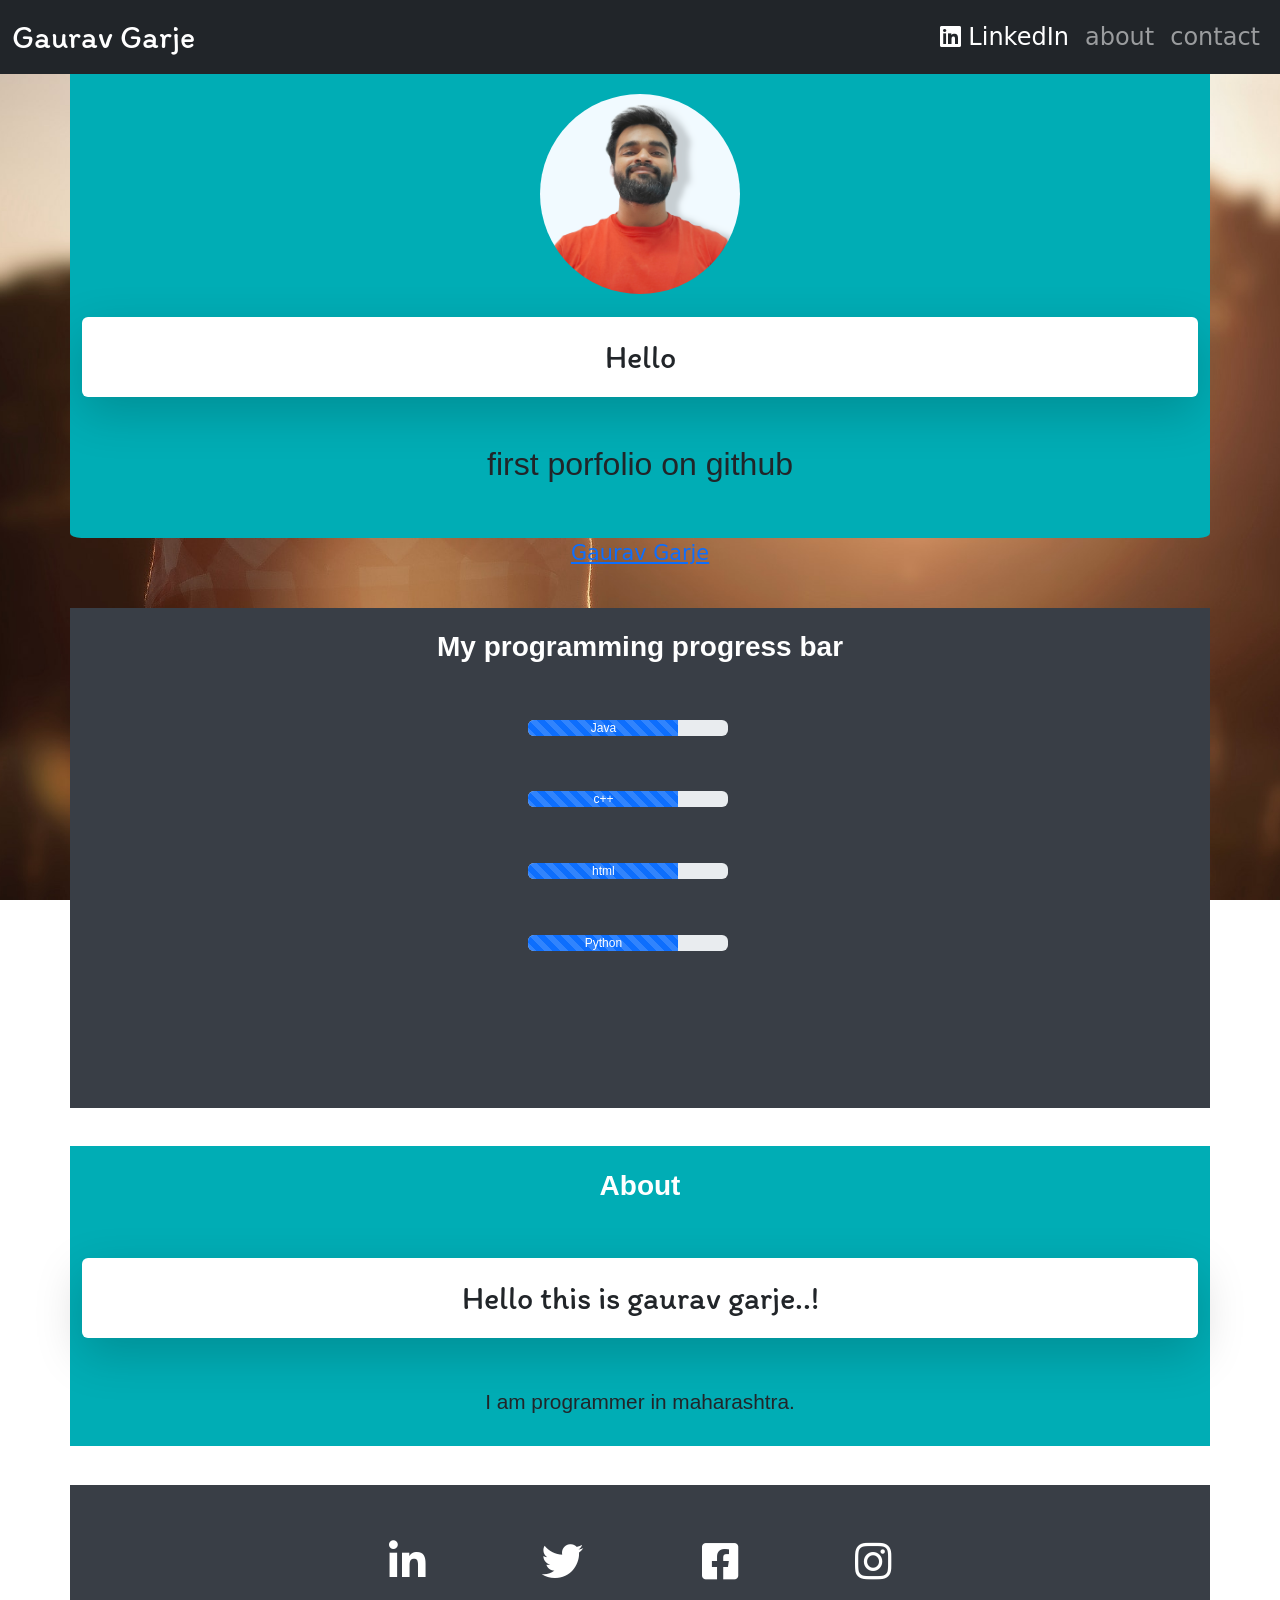
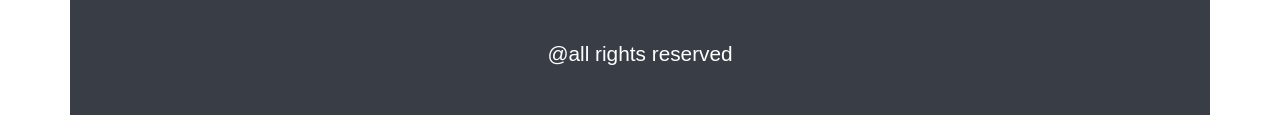
==== index.html @ a39de4ad "Update index.html" ====
<!DOCTYPE html>
<html lang="en" dir="ltr">

<head>
  <!-- <meta charset="utf-8"> -->
  <title>Gaurav Garje</title>
  <meta name="viewport" content="width=device-width, initial-scale=1.0">
  <link rel="stylesheet" href="https://use.fontawesome.com/releases/v5.15.3/css/all.css" integrity="sha384-SZXxX4whJ79/gErwcOYf+zWLeJdY/qpuqC4cAa9rOGUstPomtqpuNWT9wdPEn2fk" crossorigin="anonymous">
  <link href="https://cdn.jsdelivr.net/npm/bootstrap@5.0.0/dist/css/bootstrap.min.css" rel="stylesheet" integrity="sha384-wEmeIV1mKuiNpC+IOBjI7aAzPcEZeedi5yW5f2yOq55WWLwNGmvvx4Um1vskeMj0" crossorigin="anonymous">
  <script src="https://cdn.jsdelivr.net/npm/bootstrap@5.0.0/dist/js/bootstrap.bundle.min.js" integrity="sha384-p34f1UUtsS3wqzfto5wAAmdvj+osOnFyQFpp4Ua3gs/ZVWx6oOypYoCJhGGScy+8" crossorigin="anonymous"></script>
  <link rel="preconnect" href="https://fonts.gstatic.com">
<link href="https://fonts.googleapis.com/css2?family=Itim&display=swap" rel="stylesheet">
<script src="https://platform.linkedin.com/badges/js/profile.js" async defer type="text/javascript"></script>
  <link rel="stylesheet" href="styles.css">
</head>

<body>
  <div class="parallax">
  <nav class="navbar navbar-expand-lg navbar-dark bg-dark fixed-top">
    <div class="container-fluid">
      <a class="navbar-brand" href="#">Gaurav Garje</a>
      <button class="navbar-toggler" type="button" data-bs-toggle="collapse" data-bs-target="#navbarNav" aria-controls="navbarNav" aria-expanded="false" aria-label="Toggle navigation">
        <span class="navbar-toggler-icon"></span>
      </button>
      <div class="collapse navbar-collapse" id="navbarNav">
        <ul class="navbar-nav ms-auto">
          <li class="nav-item">
            <a class="nav-link active" aria-current="page" href="#programming_bar"><i class="fab fa-linkedin"></i> LinkedIn</a>
          </li>
          <li class="nav-item">
            <a class="nav-link" href="#about">about</a>
          </li>
          <li class="nav-item">
            <a class="nav-link" href="#contact">contact</a>
          </li>

        </ul>
      </div>
    </div>
  </nav>
  <div class="container first-page">
    <img class="profile-img" src="images/profile.png" alt="img">
    <div class="hello-first hiid shadow-lg p-3 mb-5 bg-body rounded">Hello</div>
    <h2 class="h2">first porfolio on github</h2>

  </div>
  <div class="container linkedin-profile">
  <div class="d-flex justify-content-center">
      <div class="badge-base LI-profile-badge" data-locale="en_US" data-size="large" data-theme="light" data-type="HORIZONTAL" data-vanity="gaurav-garje-644a24183" data-version="v1"><a class="badge-base__link LI-simple-link" href="https://in.linkedin.com/in/gaurav-garje-644a24183?trk=profile-badge">Gaurav Garje</a></div>
  </div>


  </div>
  <div class="container second-page">
    <h3 id="programming_bar">My programming progress bar</h3>
    
      <div class="row">
        <div class="col-12">
          <div class="progress pro-top">
            <div class="progress-bar progress-bar-striped progress-bar-animated" role="progressbar" aria-valuenow="25" aria-valuemin="0" aria-valuemax="100" style="width: 75%">Java</div>

          </div>

          <div class="progress">
            <div class="progress-bar progress-bar-striped progress-bar-animated" role="progressbar" aria-valuenow="45" aria-valuemin="0" aria-valuemax="100" style="width: 75%">c++</div>

          </div>
          <div class="progress">
            <div class="progress-bar progress-bar-striped progress-bar-animated" role="progressbar" aria-valuenow="55" aria-valuemin="0" aria-valuemax="100" style="width: 75%">html</div>

          </div>
          <div class="progress">
            <div class="progress-bar progress-bar-striped progress-bar-animated" role="progressbar" aria-valuenow="20" aria-valuemin="0" aria-valuemax="100" style="width: 75%">Python</div>

          </div>

        </div>
      </div>


  </div>
  <div class="container third-page about">
    <h3 id="about">About</h3>
  <div class="hello-first hiid shadow-lg p-3 mb-5 bg-body rounded">Hello this is gaurav garje..!</div>
    <p>I am programmer in maharashtra.</p>

  </div>
  <footer id="contact" class="container fourth-page">
    <i class="social-media fab fa-linkedin-in fa-2x"></i>
    <i class="social-media fab fa-twitter fa-2x"></i>
    <i class="social-media fab fa-facebook-square fa-2x"></i>
    <i class="social-media fab fa-instagram fa-2x"></i>
    <p class="footer-note">@all rights reserved</p>
  </footer>
  </div>
  <script>
// When the user scrolls down 20px from the top of the document, slide down the navbar
window.onscroll = function() {scrollFunction()};

function scrollFunction() {
  if (document.body.scrollTop > 20 || document.documentElement.scrollTop > 20) {
    document.getElementById("navbar").style.top = "0";
  } else {
    document.getElementById("navbar").style.top = "-50px";
  }
}


</script>

</body>

</html>
---- styles.css ----
.hiid{
  text-align: center;
}
h2{
  text-align: center;
}
h3{
  font-weight: bold;
  color: white;
  margin-top: 3%;
  margin-bottom: 5%;
  padding-top: 2%;
}
h4{
font-size: 1rem;
text-align: center;
}
p{
  font-family: 'Roboto Condensed', sans-serif;
  font-weight: lighter;
}
.navbar-brand{
  font-family: 'Itim', cursive;
  font-size: 2rem;
}
.navbar{
  background-color: red;
  font-size: 1.5rem;
}
.container{

font-size: 1.3rem;
text-align: center;

}
.profile-img{
height: 200px;
width: 200px;
text-align: center;
border-radius: 100%;
font-size: 2rem;
margin-top: 5%;

margin-bottom: 2%;

}
.hello-first{
  font-family: 'Itim', cursive;
  font-size: 2rem;
}
.first-page{
  height: 500px;
  border-radius: 1%;
  background-color: #00adb5;
  margin-top: 3%;
  font-family: 'Roboto Condensed', sans-serif;

}
.second-page{

  height: 500px;
  background-color: #393e46;
  text-align: center;
  margin-top: 3%;
  font-family: 'Roboto Condensed', sans-serif;
  color: white;
}
.third-page{
  text-align: center;
  background-color: #00adb5;
  height: 300px;

  margin-top: 3%;
  font-family: 'Roboto Condensed', sans-serif;

}
.fourth-page{
  text-align: center;
  background-color: #393e46;
  height: 230px;
  margin-top: 3%;
  font-family: 'Roboto Condensed', sans-serif;

}
.progress{
  width: 200px;
  margin-bottom: 5%;
  margin-left: 40%;
  text-align:center;

}
.language-ex{
  text-align: left;


}
.social-media{
  color: white;
  margin:5%;

}
.social-media:hover{
  color: #f9ed69;
  border: 2px;
}
.footer-note{
  color: white;
  margin-bottom: 5%;

}
.parallax {
  /* The image used */
  background-image:url(images/para.jpg);

  /* Full height */
  height: 100%;

  /* Create the parallax scrolling effect */
  background-attachment: fixed;
  background-position: center;
  background-repeat: no-repeat;
  background-size: cover;
}
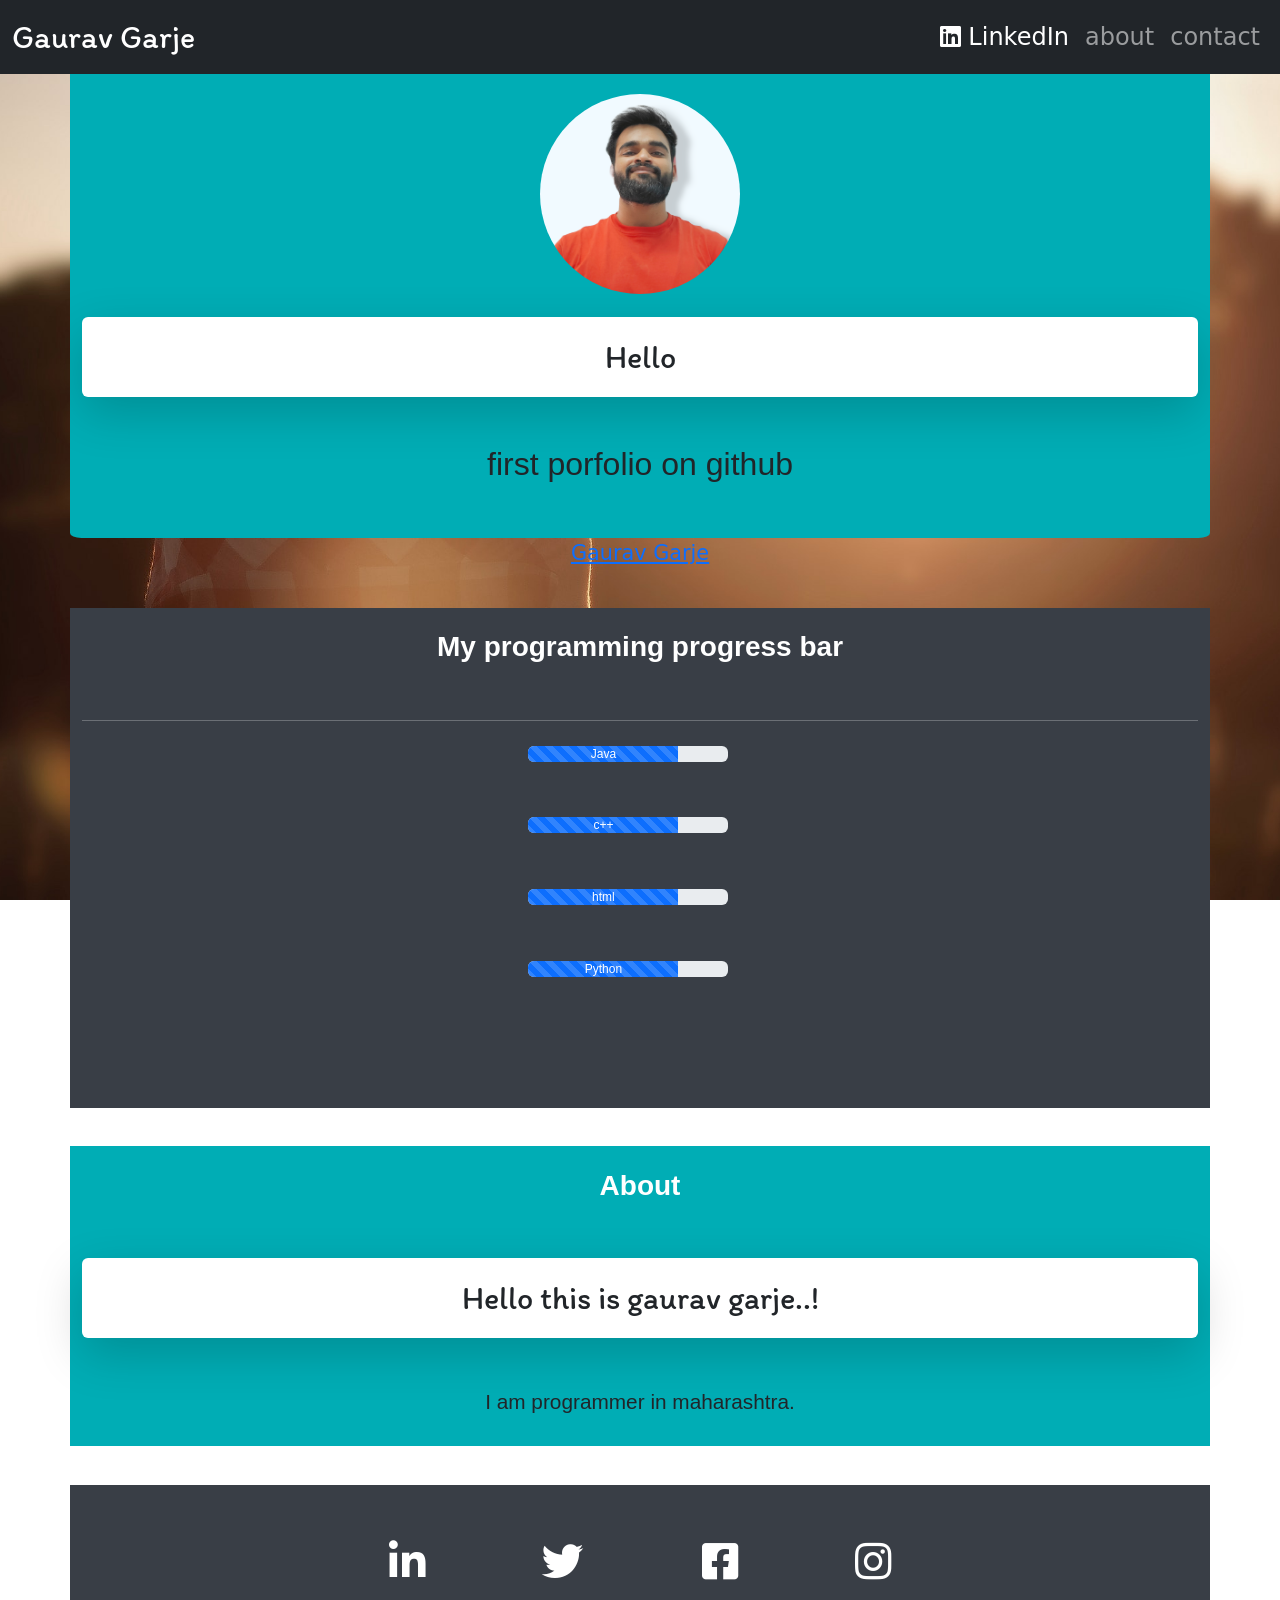
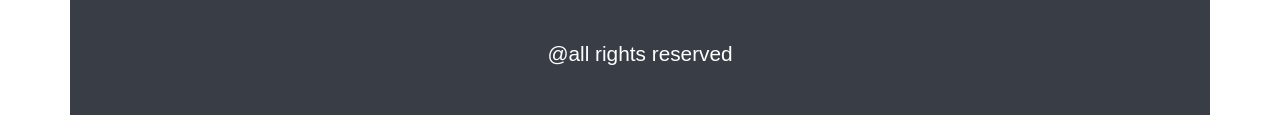
==== commit 787f084c: "Update index.html" ====
--- a/index.html
+++ b/index.html
@@ -52,25 +52,26 @@
 
   </div>
   <div class="container second-page">
-    <h3 id="programming_bar">My programming progress bar</h3>
-    
+    <h3 id="programming_bar" style="color:white">My programming progress bar</h3>
+    <hr style="color:white;height:10px">
+
       <div class="row">
         <div class="col-12">
           <div class="progress pro-top">
-            <div class="progress-bar progress-bar-striped progress-bar-animated" role="progressbar" aria-valuenow="25" aria-valuemin="0" aria-valuemax="100" style="width: 75%">Java</div>
+            <div class="progress-bar progress-bar-striped progress-bar-animated" role="progressbar" aria-valuenow="50" aria-valuemin="0" aria-valuemax="100" style="width: 75%">Java</div>
 
           </div>
 
           <div class="progress">
-            <div class="progress-bar progress-bar-striped progress-bar-animated" role="progressbar" aria-valuenow="45" aria-valuemin="0" aria-valuemax="100" style="width: 75%">c++</div>
+            <div class="progress-bar progress-bar-striped progress-bar-animated" role="progressbar" aria-valuenow="10" aria-valuemin="0" aria-valuemax="100" style="width: 75%">c++</div>
 
           </div>
           <div class="progress">
-            <div class="progress-bar progress-bar-striped progress-bar-animated" role="progressbar" aria-valuenow="55" aria-valuemin="0" aria-valuemax="100" style="width: 75%">html</div>
+            <div class="progress-bar progress-bar-striped progress-bar-animated" role="progressbar" aria-valuenow="66" aria-valuemin="0" aria-valuemax="100" style="width: 75%">html</div>
 
           </div>
           <div class="progress">
-            <div class="progress-bar progress-bar-striped progress-bar-animated" role="progressbar" aria-valuenow="20" aria-valuemin="0" aria-valuemax="100" style="width: 75%">Python</div>
+            <div class="progress-bar progress-bar-striped progress-bar-animated" role="progressbar" aria-valuenow="90" aria-valuemin="0" aria-valuemax="100" style="width: 75%">Python</div>
 
           </div>
 
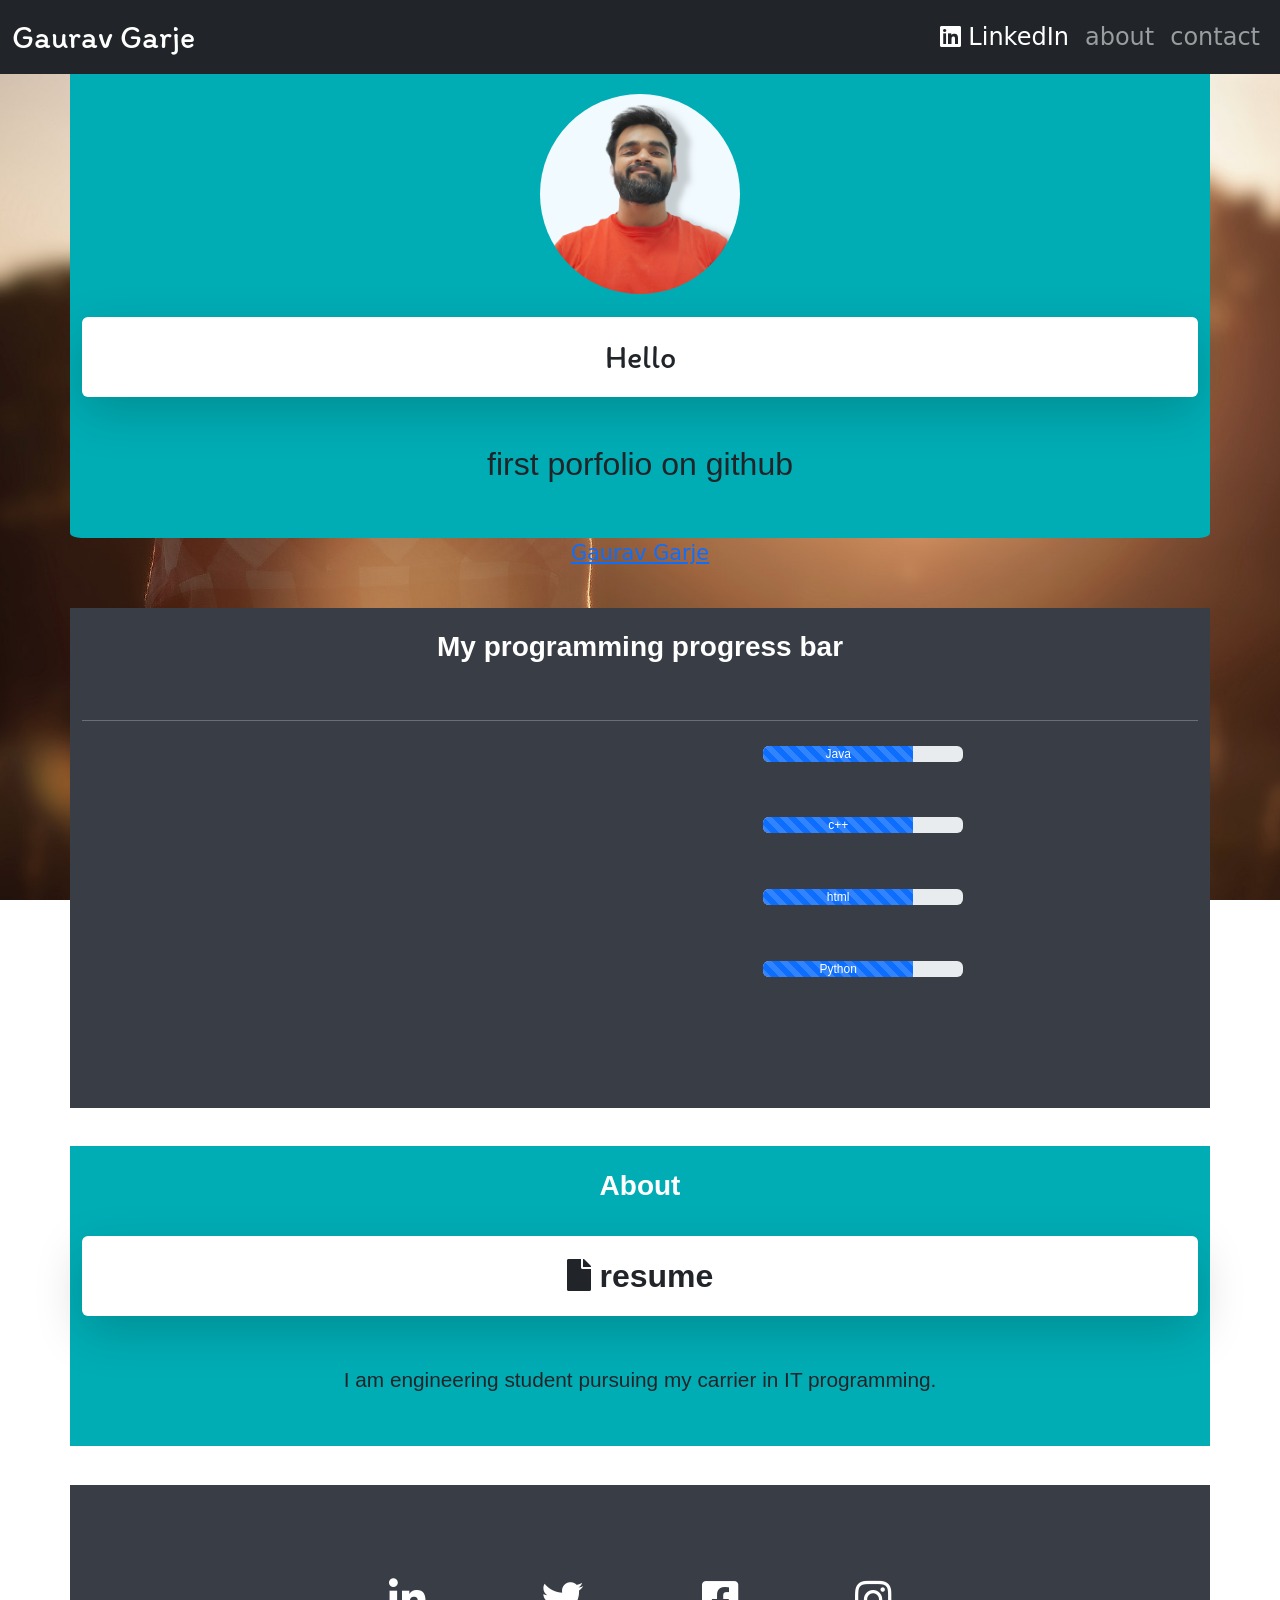
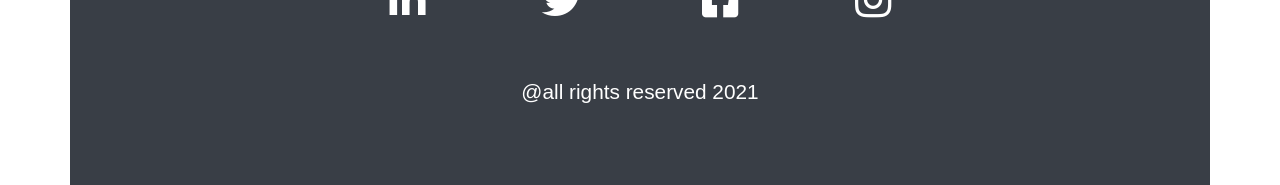
==== commit baf33b7b: "Update index.html" ====
--- a/index.html
+++ b/index.html
@@ -25,7 +25,7 @@
       <div class="collapse navbar-collapse" id="navbarNav">
         <ul class="navbar-nav ms-auto">
           <li class="nav-item">
-            <a class="nav-link active" aria-current="page" href="#programming_bar"><i class="fab fa-linkedin"></i> LinkedIn</a>
+            <a class="nav-link active" aria-current="page" href="#linkedin-profile"><i class="fab fa-linkedin"></i> LinkedIn</a>
           </li>
           <li class="nav-item">
             <a class="nav-link" href="#about">about</a>
@@ -44,8 +44,8 @@
     <h2 class="h2">first porfolio on github</h2>
 
   </div>
-  <div class="container linkedin-profile">
-  <div class="d-flex justify-content-center">
+  <div id="linkedin-profile" class="container">
+  <div class="d-flex justify-content-center linkedin-profile">
       <div class="badge-base LI-profile-badge" data-locale="en_US" data-size="large" data-theme="light" data-type="HORIZONTAL" data-vanity="gaurav-garje-644a24183" data-version="v1"><a class="badge-base__link LI-simple-link" href="https://in.linkedin.com/in/gaurav-garje-644a24183?trk=profile-badge">Gaurav Garje</a></div>
   </div>
 
@@ -57,23 +57,35 @@
 
       <div class="row">
         <div class="col-12">
-          <div class="progress pro-top">
-            <div class="progress-bar progress-bar-striped progress-bar-animated" role="progressbar" aria-valuenow="50" aria-valuemin="0" aria-valuemax="100" style="width: 75%">Java</div>
+          <div class="d-flex justify-content-center">
+            <div class="progress pro-top progress-top">
+              <div class="progress-bar progress-bar-striped progress-bar-animated" role="progressbar" aria-valuenow="50" aria-valuemin="0" aria-valuemax="100" style="width: 75%;">Java</div>
 
+            </div>
+          </div>
+          <div class="d-flex justify-content-center">
+            <div class="progress">
+              <div class="progress-bar progress-bar-striped progress-bar-animated" role="progressbar" aria-valuenow="10" aria-valuemin="0" aria-valuemax="100" style="width: 75%">c++</div>
+
+            </div>
+          </div>
+          <div class="d-flex justify-content-center">
+            <div class="progress">
+              <div class="progress-bar progress-bar-striped progress-bar-animated" role="progressbar" aria-valuenow="66" aria-valuemin="0" aria-valuemax="100" style="width: 75%">html</div>
+
+            </div>
+          </div>
+          <div class="d-flex justify-content-center">
+            <div class="progress">
+              <div class="progress-bar progress-bar-striped progress-bar-animated" role="progressbar" aria-valuenow="90" aria-valuemin="0" aria-valuemax="100" style="width: 75%">Python</div>
+
+            </div>
           </div>
 
-          <div class="progress">
-            <div class="progress-bar progress-bar-striped progress-bar-animated" role="progressbar" aria-valuenow="10" aria-valuemin="0" aria-valuemax="100" style="width: 75%">c++</div>
 
-          </div>
-          <div class="progress">
-            <div class="progress-bar progress-bar-striped progress-bar-animated" role="progressbar" aria-valuenow="66" aria-valuemin="0" aria-valuemax="100" style="width: 75%">html</div>
 
-          </div>
-          <div class="progress">
-            <div class="progress-bar progress-bar-striped progress-bar-animated" role="progressbar" aria-valuenow="90" aria-valuemin="0" aria-valuemax="100" style="width: 75%">Python</div>
 
-          </div>
+
 
         </div>
       </div>
@@ -81,9 +93,9 @@
 
   </div>
   <div class="container third-page about">
-    <h3 id="about">About</h3>
-  <div class="hello-first hiid shadow-lg p-3 mb-5 bg-body rounded">Hello this is gaurav garje..!</div>
-    <p>I am programmer in maharashtra.</p>
+    <h3 id="about" style="margin-bottom:3%">About</h3>
+  <div class="hello-first hiid shadow-lg p-3 mb-5 bg-body rounded" style="font-family: 'Roboto Condensed', sans-serif"><i class="fas fa-file"></i> <b>resume</b></div>
+    <p>I am engineering student pursuing my carrier in IT programming.</p>
 
   </div>
   <footer id="contact" class="container fourth-page">
@@ -91,7 +103,7 @@
     <i class="social-media fab fa-twitter fa-2x"></i>
     <i class="social-media fab fa-facebook-square fa-2x"></i>
     <i class="social-media fab fa-instagram fa-2x"></i>
-    <p class="footer-note">@all rights reserved</p>
+    <p class="footer-note">@all rights reserved 2021</p>
   </footer>
   </div>
   <script>
--- a/styles.css
+++ b/styles.css
@@ -1,3 +1,8 @@
+body,html{
+  overflow: scroll;
+-webkit-overflow-scrolling: touch;
+}
+
 .hiid{
   text-align: center;
 }
@@ -77,9 +82,10 @@
 .fourth-page{
   text-align: center;
   background-color: #393e46;
-  height: 230px;
+  height: 300px;
   margin-top: 3%;
   font-family: 'Roboto Condensed', sans-serif;
+  padding-top: 3%;
 
 }
 .progress{
@@ -88,6 +94,10 @@
   margin-left: 40%;
   text-align:center;
 
+}
+.progress-bar {
+    -webkit-transition: none !important;
+    transition: none !important;
 }
 .language-ex{
   text-align: left;
@@ -121,3 +131,7 @@
   background-repeat: no-repeat;
   background-size: cover;
 }
+.linkedin-profile{
+  text-align: center;
+  margin-left:auto;
+}
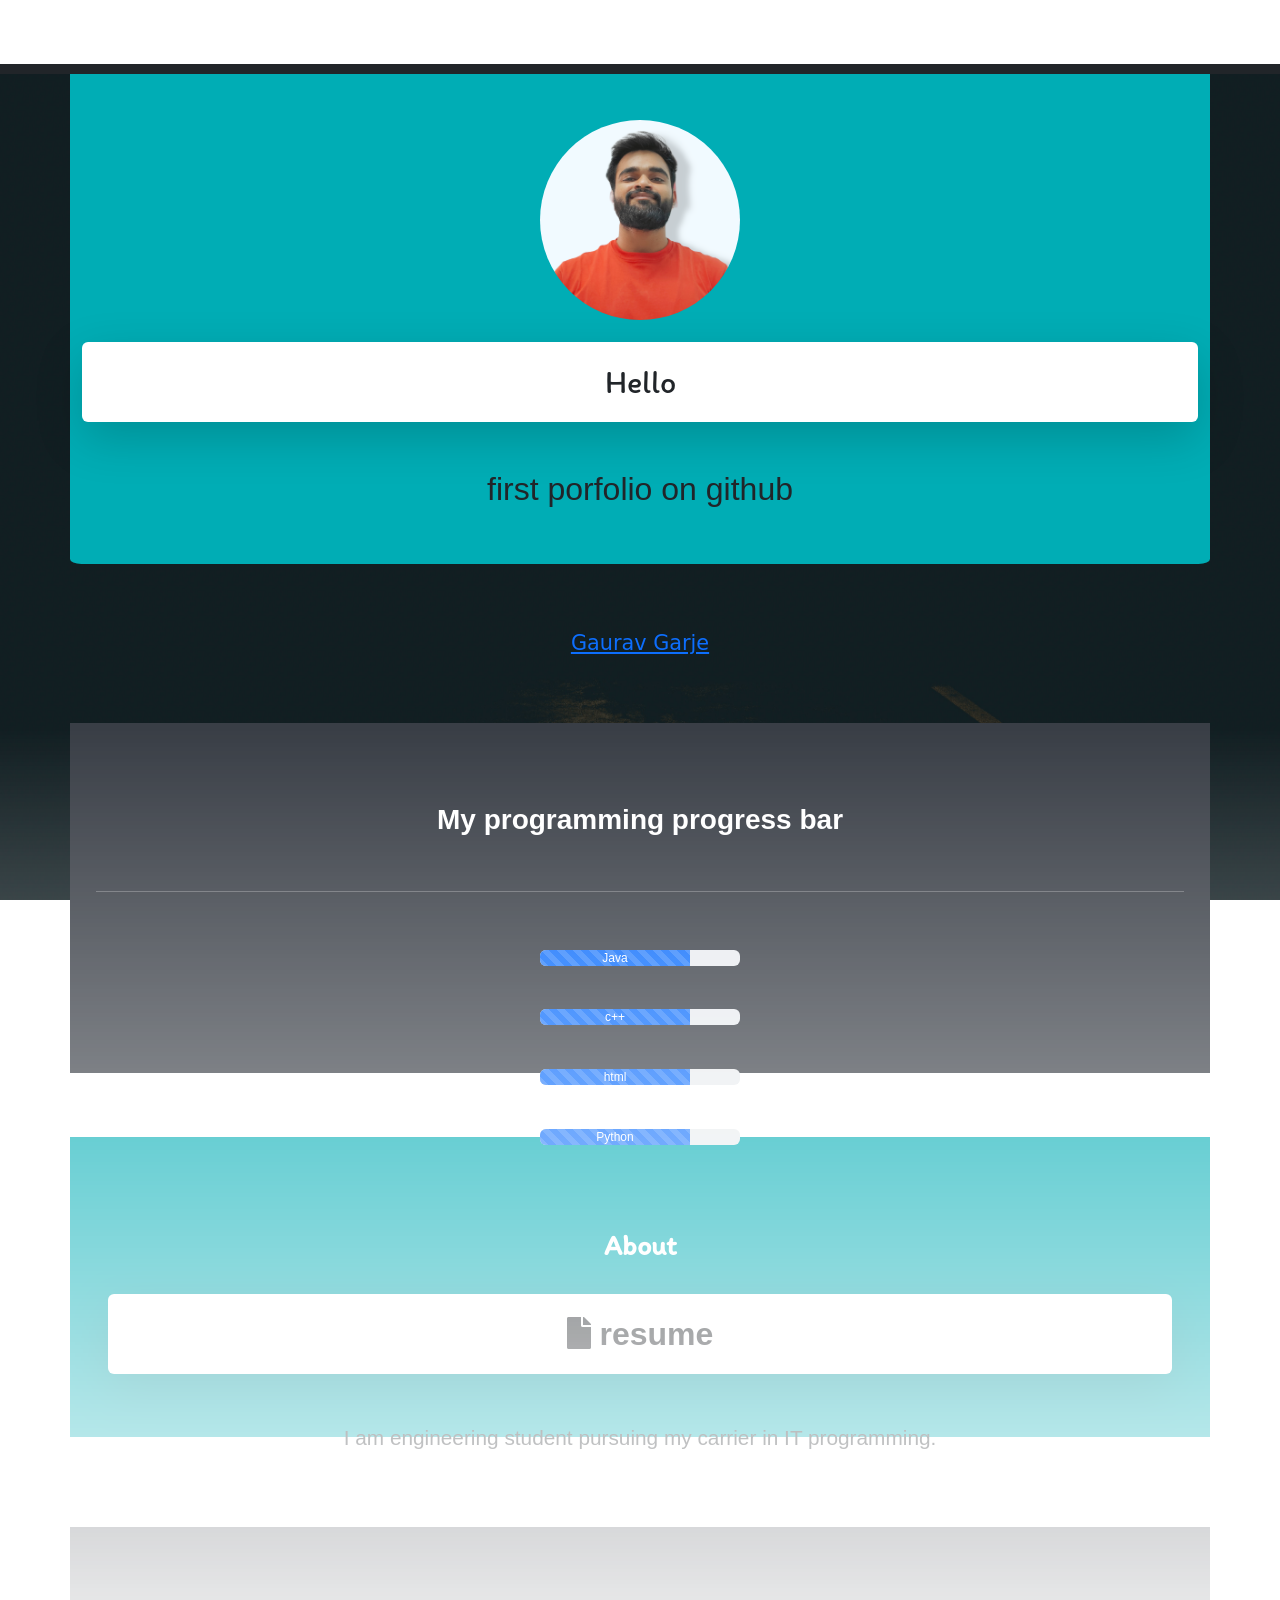
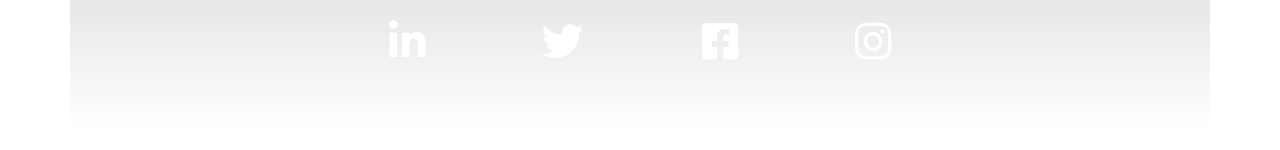
==== commit 87209a00: "Update index.html" ====
--- a/index.html
+++ b/index.html
@@ -44,8 +44,8 @@
     <h2 class="h2">first porfolio on github</h2>
 
   </div>
-  <div id="linkedin-profile" class="container">
-  <div class="d-flex justify-content-center linkedin-profile">
+  <div class="container">
+  <div id="linkedin-profile"class="d-flex justify-content-center linkedin-profile">
       <div class="badge-base LI-profile-badge" data-locale="en_US" data-size="large" data-theme="light" data-type="HORIZONTAL" data-vanity="gaurav-garje-644a24183" data-version="v1"><a class="badge-base__link LI-simple-link" href="https://in.linkedin.com/in/gaurav-garje-644a24183?trk=profile-badge">Gaurav Garje</a></div>
   </div>
 
--- a/styles.css
+++ b/styles.css
@@ -57,41 +57,43 @@
   height: 500px;
   border-radius: 1%;
   background-color: #00adb5;
-  margin-top: 3%;
+  margin-top: 5%;
+  margin-bottom: 5%;
   font-family: 'Roboto Condensed', sans-serif;
 
 }
 .second-page{
-
-  height: 500px;
+  padding: 2%;
+  height: 350px;
   background-color: #393e46;
   text-align: center;
-  margin-top: 3%;
+  margin-top: 5%;
   font-family: 'Roboto Condensed', sans-serif;
   color: white;
 }
 .third-page{
+  padding: 3%;
   text-align: center;
   background-color: #00adb5;
   height: 300px;
 
-  margin-top: 3%;
-  font-family: 'Roboto Condensed', sans-serif;
+  margin-top: 5%;
+  font-family: 'Itim', cursive;
 
 }
 .fourth-page{
   text-align: center;
   background-color: #393e46;
-  height: 300px;
-  margin-top: 3%;
+  height: 200px;
+  margin-top: 7%;
   font-family: 'Roboto Condensed', sans-serif;
   padding-top: 3%;
+
 
 }
 .progress{
   width: 200px;
-  margin-bottom: 5%;
-  margin-left: 40%;
+  margin-bottom: 4%;
   text-align:center;
 
 }
@@ -118,18 +120,23 @@
   margin-bottom: 5%;
 
 }
+.progress-top{
+  margin-top: 3%;
+}
 .parallax {
   /* The image used */
-  background-image:url(images/para.jpg);
+  background-image:url(images/parallox.jpg);
 
   /* Full height */
   height: 100%;
 
   /* Create the parallax scrolling effect */
+  mask: linear-gradient(to bottom, white 40%, transparent);
   background-attachment: fixed;
   background-position: center;
   background-repeat: no-repeat;
   background-size: cover;
+
 }
 .linkedin-profile{
   text-align: center;
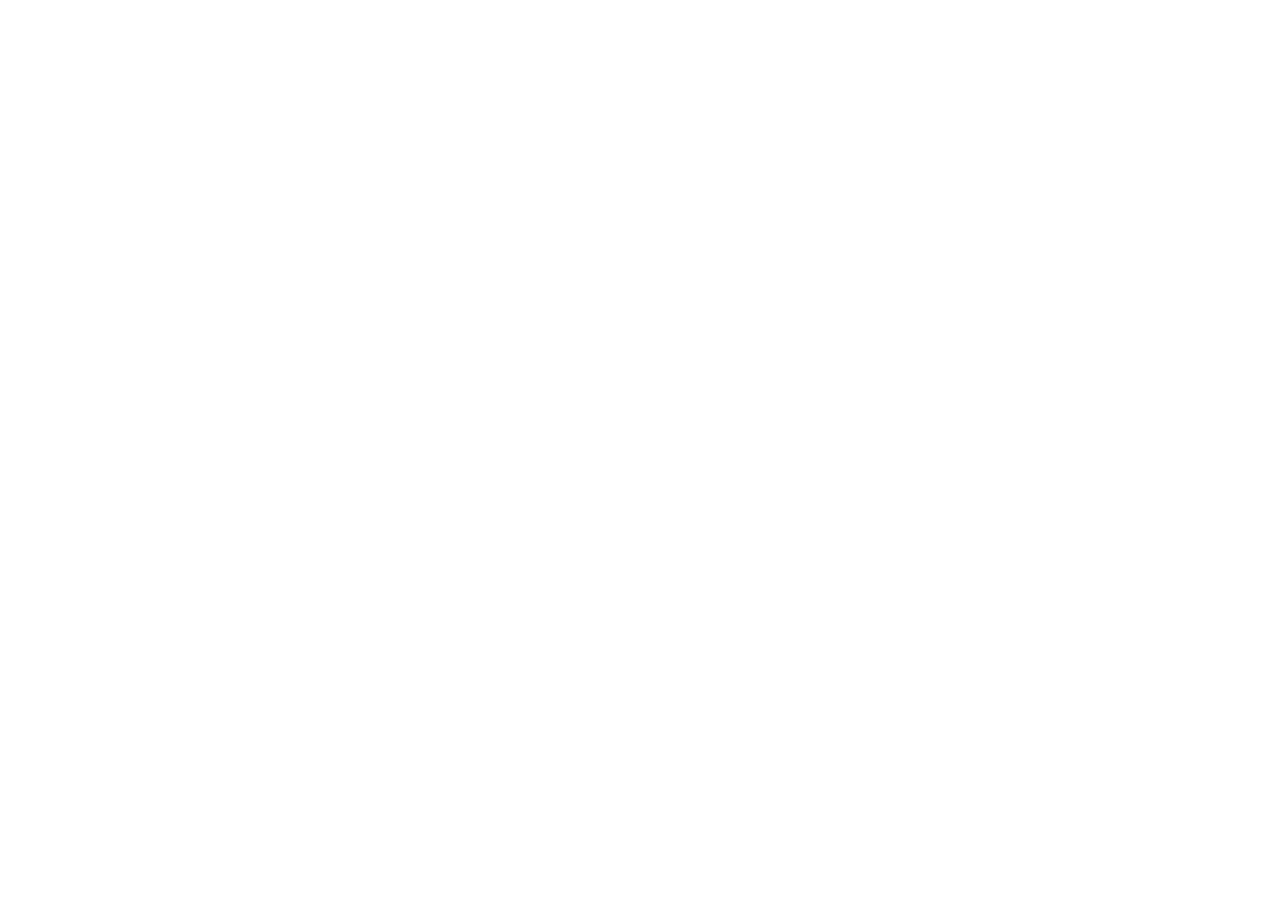
==== commit f015e4e0: "Update index.html" ====
--- a/index.html
+++ b/index.html
@@ -9,118 +9,138 @@
   <link href="https://cdn.jsdelivr.net/npm/bootstrap@5.0.0/dist/css/bootstrap.min.css" rel="stylesheet" integrity="sha384-wEmeIV1mKuiNpC+IOBjI7aAzPcEZeedi5yW5f2yOq55WWLwNGmvvx4Um1vskeMj0" crossorigin="anonymous">
   <script src="https://cdn.jsdelivr.net/npm/bootstrap@5.0.0/dist/js/bootstrap.bundle.min.js" integrity="sha384-p34f1UUtsS3wqzfto5wAAmdvj+osOnFyQFpp4Ua3gs/ZVWx6oOypYoCJhGGScy+8" crossorigin="anonymous"></script>
   <link rel="preconnect" href="https://fonts.gstatic.com">
-<link href="https://fonts.googleapis.com/css2?family=Itim&display=swap" rel="stylesheet">
-<script src="https://platform.linkedin.com/badges/js/profile.js" async defer type="text/javascript"></script>
+  <link href="https://fonts.googleapis.com/css2?family=Itim&display=swap" rel="stylesheet">
+  <script src="https://platform.linkedin.com/badges/js/profile.js" async defer type="text/javascript"></script>
+  <script src="https://code.jquery.com/jquery-3.6.0.js" integrity="sha256-H+K7U5CnXl1h5ywQfKtSj8PCmoN9aaq30gDh27Xc0jk=" crossorigin="anonymous"></script>
   <link rel="stylesheet" href="styles.css">
 </head>
 
-<body>
-  <div class="parallax">
-  <nav class="navbar navbar-expand-lg navbar-dark bg-dark fixed-top">
-    <div class="container-fluid">
-      <a class="navbar-brand" href="#">Gaurav Garje</a>
-      <button class="navbar-toggler" type="button" data-bs-toggle="collapse" data-bs-target="#navbarNav" aria-controls="navbarNav" aria-expanded="false" aria-label="Toggle navigation">
-        <span class="navbar-toggler-icon"></span>
-      </button>
-      <div class="collapse navbar-collapse" id="navbarNav">
-        <ul class="navbar-nav ms-auto">
-          <li class="nav-item">
-            <a class="nav-link active" aria-current="page" href="#linkedin-profile"><i class="fab fa-linkedin"></i> LinkedIn</a>
-          </li>
-          <li class="nav-item">
-            <a class="nav-link" href="#about">about</a>
-          </li>
-          <li class="nav-item">
-            <a class="nav-link" href="#contact">contact</a>
-          </li>
-
-        </ul>
-      </div>
-    </div>
-  </nav>
-  <div class="container first-page">
-    <img class="profile-img" src="images/profile.png" alt="img">
-    <div class="hello-first hiid shadow-lg p-3 mb-5 bg-body rounded">Hello</div>
-    <h2 class="h2">first porfolio on github</h2>
-
-  </div>
-  <div class="container">
-  <div id="linkedin-profile"class="d-flex justify-content-center linkedin-profile">
-      <div class="badge-base LI-profile-badge" data-locale="en_US" data-size="large" data-theme="light" data-type="HORIZONTAL" data-vanity="gaurav-garje-644a24183" data-version="v1"><a class="badge-base__link LI-simple-link" href="https://in.linkedin.com/in/gaurav-garje-644a24183?trk=profile-badge">Gaurav Garje</a></div>
-  </div>
+<body onload="myFunction()" style="margin:0;">
+  <!-- page loader -->
+  <div id="loader"></div>
+  <div style="display:none;" id="myDiv" class="animate-bottom">
 
 
-  </div>
-  <div class="container second-page">
-    <h3 id="programming_bar" style="color:white">My programming progress bar</h3>
-    <hr style="color:white;height:10px">
 
-      <div class="row">
-        <div class="col-12">
-          <div class="d-flex justify-content-center">
-            <div class="progress pro-top progress-top">
-              <div class="progress-bar progress-bar-striped progress-bar-animated" role="progressbar" aria-valuenow="50" aria-valuemin="0" aria-valuemax="100" style="width: 75%;">Java</div>
 
+    <div class="parallax">
+      <nav class="navbar navbar-expand-lg navbar-dark bg-dark fixed-top">
+        <div class="container-fluid">
+          <a class="navbar-brand" href="#">Gaurav Garje</a>
+          <button class="navbar-toggler" type="button" data-bs-toggle="collapse" data-bs-target="#navbarNav" aria-controls="navbarNav" aria-expanded="false" aria-label="Toggle navigation">
+            <span class="navbar-toggler-icon"></span>
+          </button>
+          <div class="collapse navbar-collapse" id="navbarNav">
+            <ul class="navbar-nav ms-auto">
+              <li class="nav-item">
+                <a class="nav-link active" aria-current="page" href="#linkedin-profile"><i class="fab fa-linkedin"></i> LinkedIn</a>
+              </li>
+              <li class="nav-item">
+                <a class="nav-link" href="#about">about</a>
+              </li>
+              <li class="nav-item">
+                <a class="nav-link" href="#contact">contact</a>
+              </li>
+
+            </ul>
+          </div>
+        </div>
+      </nav>
+      <div class="container first-page">
+        <img class="profile-img" src="images/profile.png" alt="img">
+        <div class="hello-first hiid shadow-lg p-3 mb-5 bg-body rounded">Hello</div>
+        <h2 class="h2">first porfolio on github</h2>
+
+      </div>
+      <div class="container socialmedia-page">
+        <div id="linkedin-profile" class="d-flex justify-content-center">
+          <div class="badge-base LI-profile-badge" data-locale="en_US" data-size="large" data-theme="light" data-type="HORIZONTAL" data-vanity="gaurav-garje-644a24183" data-version="v1"><a class="badge-base__link LI-simple-link"
+              href="https://in.linkedin.com/in/gaurav-garje-644a24183?trk=profile-badge">Gaurav Garje</a></div>
+        </div>
+
+
+      </div>
+      <div class="container second-page">
+        <h3 id="programming_bar" style="color:white">My programming progress bar</h3>
+        <hr style="color:white;height:10px">
+
+        <div class="row">
+          <div class="col-12">
+            <div class="d-flex justify-content-center">
+              <div class="progress pro-top progress-top">
+                <div class="progress-bar progress-bar-striped progress-bar-animated" role="progressbar" aria-valuenow="50" aria-valuemin="0" aria-valuemax="100" style="width: 75%;">Java</div>
+
+              </div>
             </div>
-          </div>
-          <div class="d-flex justify-content-center">
-            <div class="progress">
-              <div class="progress-bar progress-bar-striped progress-bar-animated" role="progressbar" aria-valuenow="10" aria-valuemin="0" aria-valuemax="100" style="width: 75%">c++</div>
+            <div class="d-flex justify-content-center">
+              <div class="progress">
+                <div class="progress-bar progress-bar-striped progress-bar-animated" role="progressbar" aria-valuenow="10" aria-valuemin="0" aria-valuemax="100" style="width: 75%">c++</div>
 
+              </div>
             </div>
-          </div>
-          <div class="d-flex justify-content-center">
-            <div class="progress">
-              <div class="progress-bar progress-bar-striped progress-bar-animated" role="progressbar" aria-valuenow="66" aria-valuemin="0" aria-valuemax="100" style="width: 75%">html</div>
+            <div class="d-flex justify-content-center">
+              <div class="progress">
+                <div class="progress-bar progress-bar-striped progress-bar-animated" role="progressbar" aria-valuenow="66" aria-valuemin="0" aria-valuemax="100" style="width: 75%">html</div>
 
+              </div>
             </div>
-          </div>
-          <div class="d-flex justify-content-center">
-            <div class="progress">
-              <div class="progress-bar progress-bar-striped progress-bar-animated" role="progressbar" aria-valuenow="90" aria-valuemin="0" aria-valuemax="100" style="width: 75%">Python</div>
+            <div class="d-flex justify-content-center">
+              <div class="progress">
+                <div class="progress-bar progress-bar-striped progress-bar-animated" role="progressbar" aria-valuenow="90" aria-valuemin="0" aria-valuemax="100" style="width: 75%">Python</div>
 
+              </div>
             </div>
-          </div>
 
 
 
 
 
 
+          </div>
         </div>
-      </div>
 
 
+      </div>
+      <div class="container third-page about">
+        <h3 id="about" style="margin-bottom:3%">About</h3>
+        <div class="hello-first hiid shadow-lg p-3 mb-5 bg-body rounded" style="font-family: 'Roboto Condensed', sans-serif"><i class="fas fa-file"></i> <b>resume</b></div>
+        <p>I am engineering student pursuing my carrier in IT programming.</p>
+
+      </div>
+      <footer id="contact" class="container fourth-page">
+        <i class="social-media fab fa-linkedin-in fa-2x"></i>
+        <i class="social-media fab fa-twitter fa-2x"></i>
+        <i class="social-media fab fa-facebook-square fa-2x"></i>
+        <i class="social-media fab fa-instagram fa-2x"></i>
+        <p class="footer-note">@all rights reserved 2021</p>
+      </footer>
+    </div>
+    <script>
+      // When the user scrolls down 20px from the top of the document, slide down the navbar
+      window.onscroll = function() {
+        scrollFunction()
+      };
+
+      function scrollFunction() {
+        if (document.body.scrollTop > 20 || document.documentElement.scrollTop > 20) {
+          document.getElementById("navbar").style.top = "0";
+        } else {
+          document.getElementById("navbar").style.top = "-50px";
+        }
+      }
+
+      var myVar;
+
+      function myFunction() {
+        myVar = setTimeout(showPage, 3000);
+      }
+
+      function showPage() {
+        document.getElementById("loader").style.display = "none";
+        document.getElementById("myDiv").style.display = "block";
+      }
+    </script>
   </div>
-  <div class="container third-page about">
-    <h3 id="about" style="margin-bottom:3%">About</h3>
-  <div class="hello-first hiid shadow-lg p-3 mb-5 bg-body rounded" style="font-family: 'Roboto Condensed', sans-serif"><i class="fas fa-file"></i> <b>resume</b></div>
-    <p>I am engineering student pursuing my carrier in IT programming.</p>
-
-  </div>
-  <footer id="contact" class="container fourth-page">
-    <i class="social-media fab fa-linkedin-in fa-2x"></i>
-    <i class="social-media fab fa-twitter fa-2x"></i>
-    <i class="social-media fab fa-facebook-square fa-2x"></i>
-    <i class="social-media fab fa-instagram fa-2x"></i>
-    <p class="footer-note">@all rights reserved 2021</p>
-  </footer>
-  </div>
-  <script>
-// When the user scrolls down 20px from the top of the document, slide down the navbar
-window.onscroll = function() {scrollFunction()};
-
-function scrollFunction() {
-  if (document.body.scrollTop > 20 || document.documentElement.scrollTop > 20) {
-    document.getElementById("navbar").style.top = "0";
-  } else {
-    document.getElementById("navbar").style.top = "-50px";
-  }
-}
-
-
-</script>
-
 </body>
 
 </html>
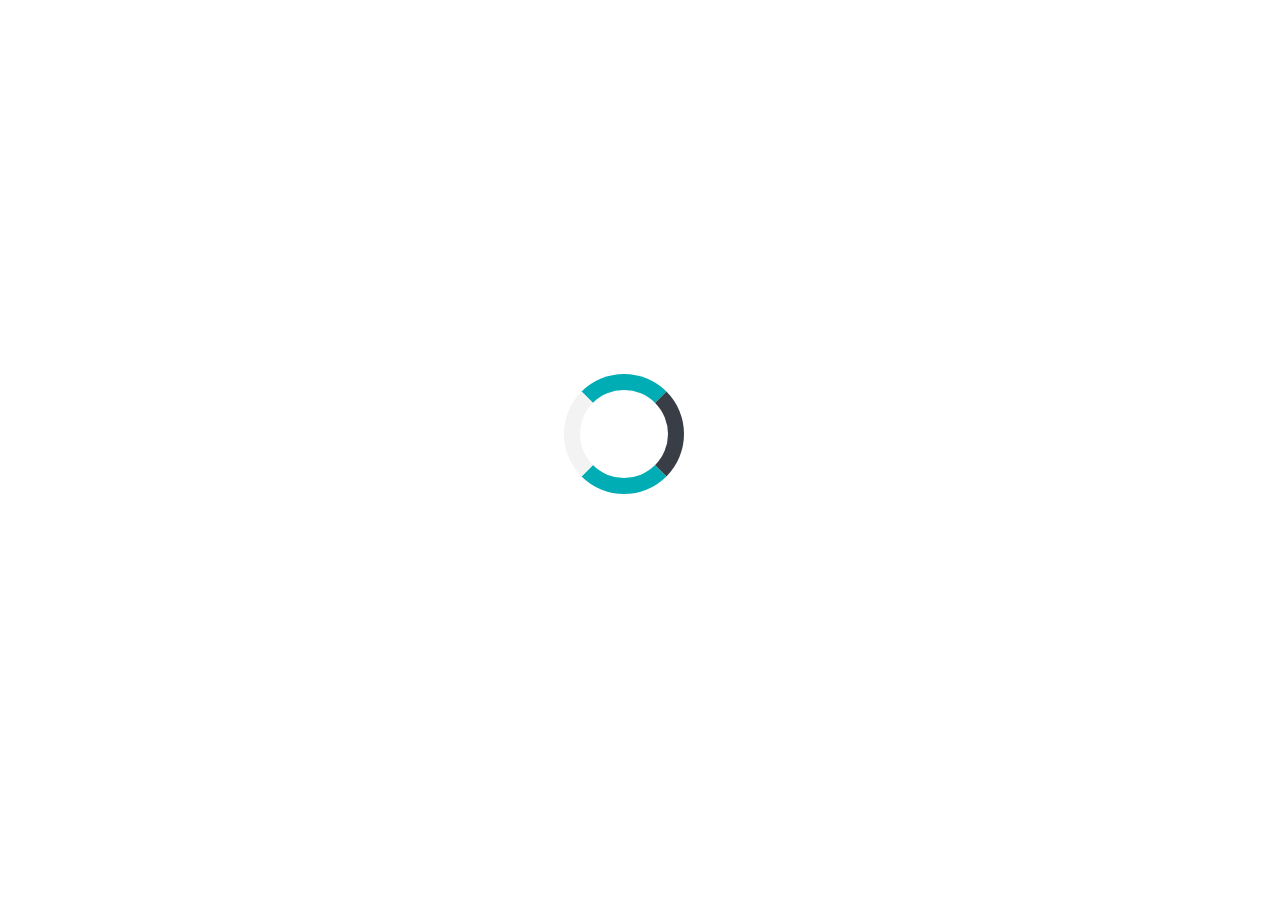
==== commit eb738bfd: "Update index.html" ====
--- a/index.html
+++ b/index.html
@@ -10,6 +10,7 @@
   <script src="https://cdn.jsdelivr.net/npm/bootstrap@5.0.0/dist/js/bootstrap.bundle.min.js" integrity="sha384-p34f1UUtsS3wqzfto5wAAmdvj+osOnFyQFpp4Ua3gs/ZVWx6oOypYoCJhGGScy+8" crossorigin="anonymous"></script>
   <link rel="preconnect" href="https://fonts.gstatic.com">
   <link href="https://fonts.googleapis.com/css2?family=Itim&display=swap" rel="stylesheet">
+  <link rel="icon" type="images/png" href="images/favicon.ico"/>
   <script src="https://platform.linkedin.com/badges/js/profile.js" async defer type="text/javascript"></script>
   <script src="https://code.jquery.com/jquery-3.6.0.js" integrity="sha256-H+K7U5CnXl1h5ywQfKtSj8PCmoN9aaq30gDh27Xc0jk=" crossorigin="anonymous"></script>
   <link rel="stylesheet" href="styles.css">
--- a/styles.css
+++ b/styles.css
@@ -24,6 +24,69 @@
   font-family: 'Roboto Condensed', sans-serif;
   font-weight: lighter;
 }
+
+/* page loader  */
+/* Center the loader */
+
+#loader {
+  position: absolute;
+  left: 50%;
+  top: 50%;
+  z-index: 1;
+  width: 120px;
+  height: 120px;
+  margin: -76px 0 0 -76px;
+  border: 16px solid #f3f3f3;
+  border-radius: 50%;
+  border-top: 16px solid #00adb5;
+  border-right: 16px solid #393e46;
+  border-bottom: 16px solid #00adb5;
+  -webkit-animation: spin 2s linear infinite;
+  animation: spin 2s linear infinite;
+}
+
+@-webkit-keyframes spin {
+  0% { -webkit-transform: rotate(0deg); }
+  100% { -webkit-transform: rotate(360deg); }
+}
+
+@keyframes spin {
+  0% { transform: rotate(0deg); }
+  100% { transform: rotate(360deg); }
+}
+
+/* animation to page content */
+/* Add animation to "page content" */
+.animate-bottom {
+  position: relative;
+  -webkit-animation-name: animatebottom;
+  -webkit-animation-duration: 1s;
+  animation-name: animatebottom;
+  animation-duration: 1s
+}
+
+@-webkit-keyframes animatebottom {
+  from { bottom:-100px; opacity:0 }
+  to { bottom:0px; opacity:1 }
+}
+
+@keyframes animatebottom {
+  from{ bottom:-100px; opacity:0 }
+  to{ bottom:0; opacity:1 }
+}
+
+#myDiv {
+  display: none;
+  text-align: center;
+}
+
+
+
+
+
+
+
+
 .navbar-brand{
   font-family: 'Itim', cursive;
   font-size: 2rem;
@@ -91,6 +154,13 @@
 
 
 }
+.socialmedia-page{
+  padding: 2%;
+  height: 400px;
+  background-color: #00adb5;
+  text-align: center;
+  color: white;
+}
 .progress{
   width: 200px;
   margin-bottom: 4%;
@@ -138,7 +208,3 @@
   background-size: cover;
 
 }
-.linkedin-profile{
-  text-align: center;
-  margin-left:auto;
-}
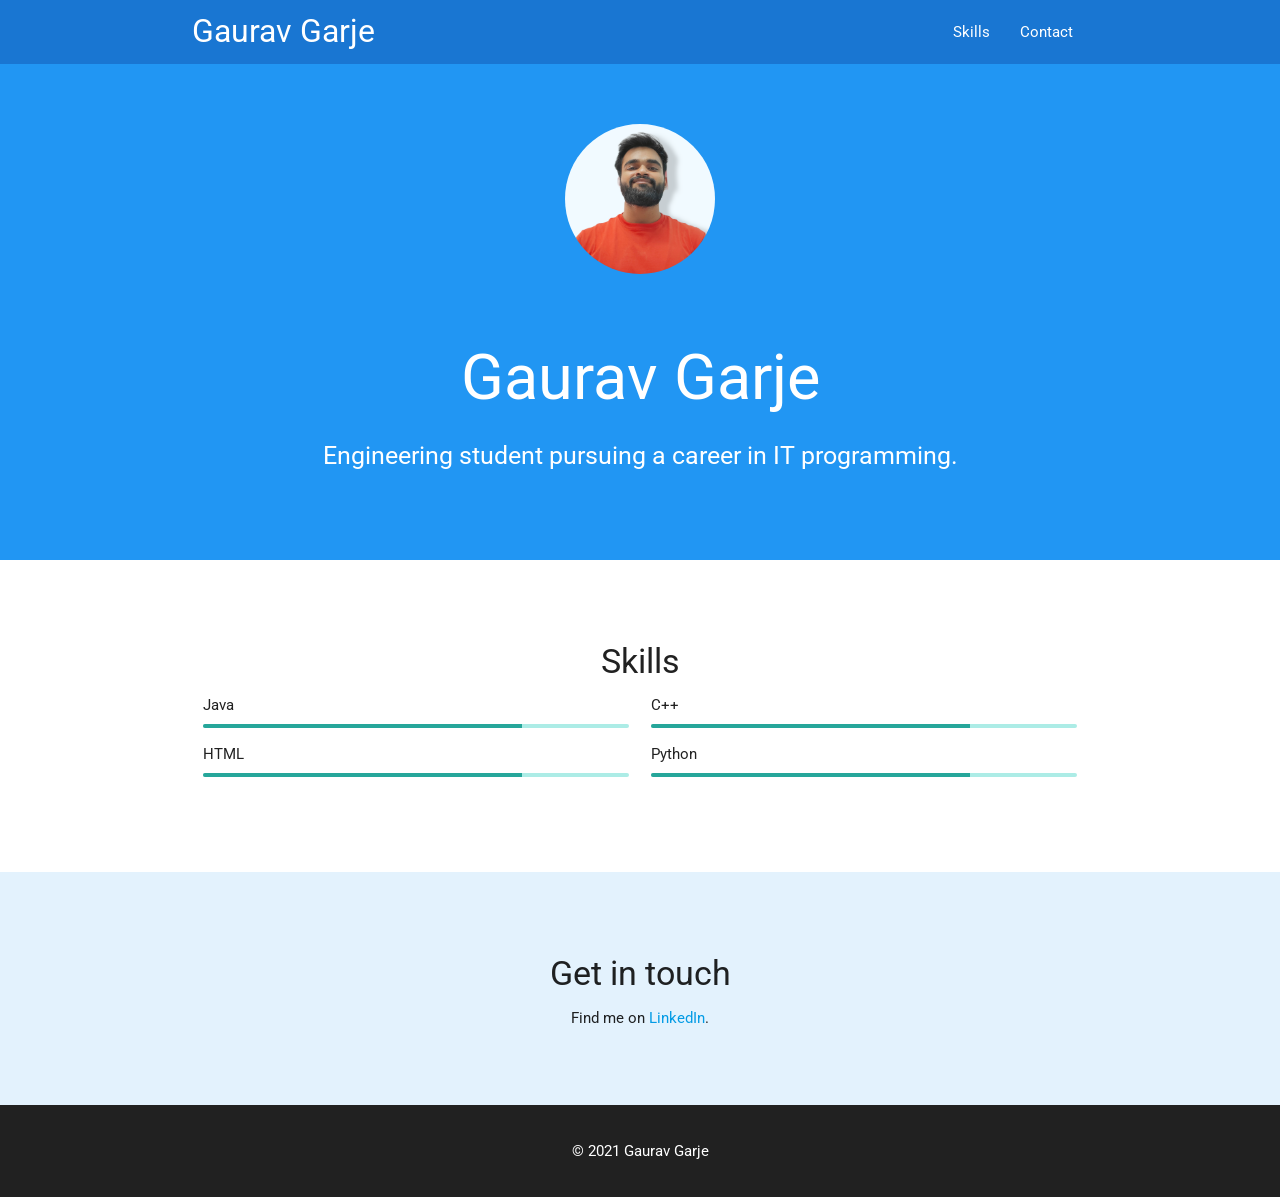
==== commit 15357ff0: "Redesign site with Material theme" ====
--- a/index.html
+++ b/index.html
@@ -1,147 +1,89 @@
-<!DOCTYPE html>
-<html lang="en" dir="ltr">
-
-<head>
-  <!-- <meta charset="utf-8"> -->
-  <title>Gaurav Garje</title>
-  <meta name="viewport" content="width=device-width, initial-scale=1.0">
-  <link rel="stylesheet" href="https://use.fontawesome.com/releases/v5.15.3/css/all.css" integrity="sha384-SZXxX4whJ79/gErwcOYf+zWLeJdY/qpuqC4cAa9rOGUstPomtqpuNWT9wdPEn2fk" crossorigin="anonymous">
-  <link href="https://cdn.jsdelivr.net/npm/bootstrap@5.0.0/dist/css/bootstrap.min.css" rel="stylesheet" integrity="sha384-wEmeIV1mKuiNpC+IOBjI7aAzPcEZeedi5yW5f2yOq55WWLwNGmvvx4Um1vskeMj0" crossorigin="anonymous">
-  <script src="https://cdn.jsdelivr.net/npm/bootstrap@5.0.0/dist/js/bootstrap.bundle.min.js" integrity="sha384-p34f1UUtsS3wqzfto5wAAmdvj+osOnFyQFpp4Ua3gs/ZVWx6oOypYoCJhGGScy+8" crossorigin="anonymous"></script>
-  <link rel="preconnect" href="https://fonts.gstatic.com">
-  <link href="https://fonts.googleapis.com/css2?family=Itim&display=swap" rel="stylesheet">
-  <link rel="icon" type="images/png" href="images/favicon.ico"/>
-  <script src="https://platform.linkedin.com/badges/js/profile.js" async defer type="text/javascript"></script>
-  <script src="https://code.jquery.com/jquery-3.6.0.js" integrity="sha256-H+K7U5CnXl1h5ywQfKtSj8PCmoN9aaq30gDh27Xc0jk=" crossorigin="anonymous"></script>
-  <link rel="stylesheet" href="styles.css">
-</head>
-
-<body onload="myFunction()" style="margin:0;">
-  <!-- page loader -->
-  <div id="loader"></div>
-  <div style="display:none;" id="myDiv" class="animate-bottom">
-
-
-
-
-    <div class="parallax">
-      <nav class="navbar navbar-expand-lg navbar-dark bg-dark fixed-top">
-        <div class="container-fluid">
-          <a class="navbar-brand" href="#">Gaurav Garje</a>
-          <button class="navbar-toggler" type="button" data-bs-toggle="collapse" data-bs-target="#navbarNav" aria-controls="navbarNav" aria-expanded="false" aria-label="Toggle navigation">
-            <span class="navbar-toggler-icon"></span>
-          </button>
-          <div class="collapse navbar-collapse" id="navbarNav">
-            <ul class="navbar-nav ms-auto">
-              <li class="nav-item">
-                <a class="nav-link active" aria-current="page" href="#linkedin-profile"><i class="fab fa-linkedin"></i> LinkedIn</a>
-              </li>
-              <li class="nav-item">
-                <a class="nav-link" href="#about">about</a>
-              </li>
-              <li class="nav-item">
-                <a class="nav-link" href="#contact">contact</a>
-              </li>
-
-            </ul>
-          </div>
-        </div>
-      </nav>
-      <div class="container first-page">
-        <img class="profile-img" src="images/profile.png" alt="img">
-        <div class="hello-first hiid shadow-lg p-3 mb-5 bg-body rounded">Hello</div>
-        <h2 class="h2">first porfolio on github</h2>
-
-      </div>
-      <div class="container socialmedia-page">
-        <div id="linkedin-profile" class="d-flex justify-content-center">
-          <div class="badge-base LI-profile-badge" data-locale="en_US" data-size="large" data-theme="light" data-type="HORIZONTAL" data-vanity="gaurav-garje-644a24183" data-version="v1"><a class="badge-base__link LI-simple-link"
-              href="https://in.linkedin.com/in/gaurav-garje-644a24183?trk=profile-badge">Gaurav Garje</a></div>
-        </div>
-
-
-      </div>
-      <div class="container second-page">
-        <h3 id="programming_bar" style="color:white">My programming progress bar</h3>
-        <hr style="color:white;height:10px">
-
-        <div class="row">
-          <div class="col-12">
-            <div class="d-flex justify-content-center">
-              <div class="progress pro-top progress-top">
-                <div class="progress-bar progress-bar-striped progress-bar-animated" role="progressbar" aria-valuenow="50" aria-valuemin="0" aria-valuemax="100" style="width: 75%;">Java</div>
-
-              </div>
-            </div>
-            <div class="d-flex justify-content-center">
-              <div class="progress">
-                <div class="progress-bar progress-bar-striped progress-bar-animated" role="progressbar" aria-valuenow="10" aria-valuemin="0" aria-valuemax="100" style="width: 75%">c++</div>
-
-              </div>
-            </div>
-            <div class="d-flex justify-content-center">
-              <div class="progress">
-                <div class="progress-bar progress-bar-striped progress-bar-animated" role="progressbar" aria-valuenow="66" aria-valuemin="0" aria-valuemax="100" style="width: 75%">html</div>
-
-              </div>
-            </div>
-            <div class="d-flex justify-content-center">
-              <div class="progress">
-                <div class="progress-bar progress-bar-striped progress-bar-animated" role="progressbar" aria-valuenow="90" aria-valuemin="0" aria-valuemax="100" style="width: 75%">Python</div>
-
-              </div>
-            </div>
-
-
-
-
-
-
-          </div>
-        </div>
-
-
-      </div>
-      <div class="container third-page about">
-        <h3 id="about" style="margin-bottom:3%">About</h3>
-        <div class="hello-first hiid shadow-lg p-3 mb-5 bg-body rounded" style="font-family: 'Roboto Condensed', sans-serif"><i class="fas fa-file"></i> <b>resume</b></div>
-        <p>I am engineering student pursuing my carrier in IT programming.</p>
-
-      </div>
-      <footer id="contact" class="container fourth-page">
-        <i class="social-media fab fa-linkedin-in fa-2x"></i>
-        <i class="social-media fab fa-twitter fa-2x"></i>
-        <i class="social-media fab fa-facebook-square fa-2x"></i>
-        <i class="social-media fab fa-instagram fa-2x"></i>
-        <p class="footer-note">@all rights reserved 2021</p>
-      </footer>
-    </div>
-    <script>
-      // When the user scrolls down 20px from the top of the document, slide down the navbar
-      window.onscroll = function() {
-        scrollFunction()
-      };
-
-      function scrollFunction() {
-        if (document.body.scrollTop > 20 || document.documentElement.scrollTop > 20) {
-          document.getElementById("navbar").style.top = "0";
-        } else {
-          document.getElementById("navbar").style.top = "-50px";
-        }
-      }
-
-      var myVar;
-
-      function myFunction() {
-        myVar = setTimeout(showPage, 3000);
-      }
-
-      function showPage() {
-        document.getElementById("loader").style.display = "none";
-        document.getElementById("myDiv").style.display = "block";
-      }
-    </script>
-  </div>
-</body>
-
-</html>
+<!DOCTYPE html>
+<html lang="en">
+<head>
+    <meta charset="UTF-8">
+    <meta name="viewport" content="width=device-width, initial-scale=1.0">
+    <title>Gaurav Garje - Portfolio</title>
+    <!-- Materialize CSS -->
+    <link href="https://cdnjs.cloudflare.com/ajax/libs/materialize/1.0.0/css/materialize.min.css" rel="stylesheet">
+    <link href="https://fonts.googleapis.com/icon?family=Material+Icons" rel="stylesheet">
+    <link href="https://fonts.googleapis.com/css2?family=Roboto:wght@300;400;700&amp;display=swap" rel="stylesheet">
+    <link href="assets/css/main.css" rel="stylesheet">
+</head>
+<body>
+    <!-- Navigation -->
+    <nav class="blue darken-2" role="navigation">
+        <div class="nav-wrapper container">
+            <a id="logo-container" href="#" class="brand-logo">Gaurav Garje</a>
+            <ul class="right hide-on-med-and-down">
+                <li><a href="#skills">Skills</a></li>
+                <li><a href="#contact">Contact</a></li>
+            </ul>
+            <a href="#" data-target="nav-mobile" class="sidenav-trigger"><i class="material-icons">menu</i></a>
+        </div>
+    </nav>
+
+    <ul id="nav-mobile" class="sidenav">
+        <li><a href="#skills">Skills</a></li>
+        <li><a href="#contact">Contact</a></li>
+    </ul>
+
+    <!-- Hero -->
+    <header class="center-align">
+        <img class="profile-img" src="images/profile.png" alt="Gaurav Garje">
+        <h1>Gaurav Garje</h1>
+        <p class="flow-text">Engineering student pursuing a career in IT programming.</p>
+    </header>
+
+    <!-- Skills -->
+    <section id="skills" class="container">
+        <h4 class="center-align">Skills</h4>
+        <div class="row">
+            <div class="col s12 m6">
+                <span class="skill-name">Java</span>
+                <div class="progress">
+                    <div class="determinate" style="width:75%"></div>
+                </div>
+            </div>
+            <div class="col s12 m6">
+                <span class="skill-name">C++</span>
+                <div class="progress">
+                    <div class="determinate" style="width:75%"></div>
+                </div>
+            </div>
+            <div class="col s12 m6">
+                <span class="skill-name">HTML</span>
+                <div class="progress">
+                    <div class="determinate" style="width:75%"></div>
+                </div>
+            </div>
+            <div class="col s12 m6">
+                <span class="skill-name">Python</span>
+                <div class="progress">
+                    <div class="determinate" style="width:75%"></div>
+                </div>
+            </div>
+        </div>
+    </section>
+
+    <!-- Contact -->
+    <section id="contact" class="blue lighten-5">
+        <div class="container center-align">
+            <h4>Get in touch</h4>
+            <p>Find me on <a href="https://in.linkedin.com/in/gaurav-garje-644a24183">LinkedIn</a>.</p>
+        </div>
+    </section>
+
+    <footer class="center-align">
+        <p>&copy; 2021 Gaurav Garje</p>
+    </footer>
+
+    <script src="https://cdnjs.cloudflare.com/ajax/libs/materialize/1.0.0/js/materialize.min.js"></script>
+    <script>
+        document.addEventListener('DOMContentLoaded', function() {
+            var elems = document.querySelectorAll('.sidenav');
+            var instances = M.Sidenav.init(elems);
+        });
+    </script>
+</body>
+</html>
--- a/assets/css/main.css
+++ b/assets/css/main.css
@@ -0,0 +1,26 @@
+/* Custom styles for premium Material theme */
+body{
+  font-family: 'Roboto', sans-serif;
+}
+header{
+  background: #2196f3;
+  color: white;
+  padding: 60px 0;
+}
+header .profile-img{
+  width: 150px;
+  height: 150px;
+  border-radius: 50%;
+  margin-bottom: 20px;
+}
+section{
+  padding: 60px 0;
+}
+footer{
+  background: #212121;
+  color: white;
+  padding: 20px 0;
+}
+.skill-name{
+  margin-bottom: 10px;
+}
